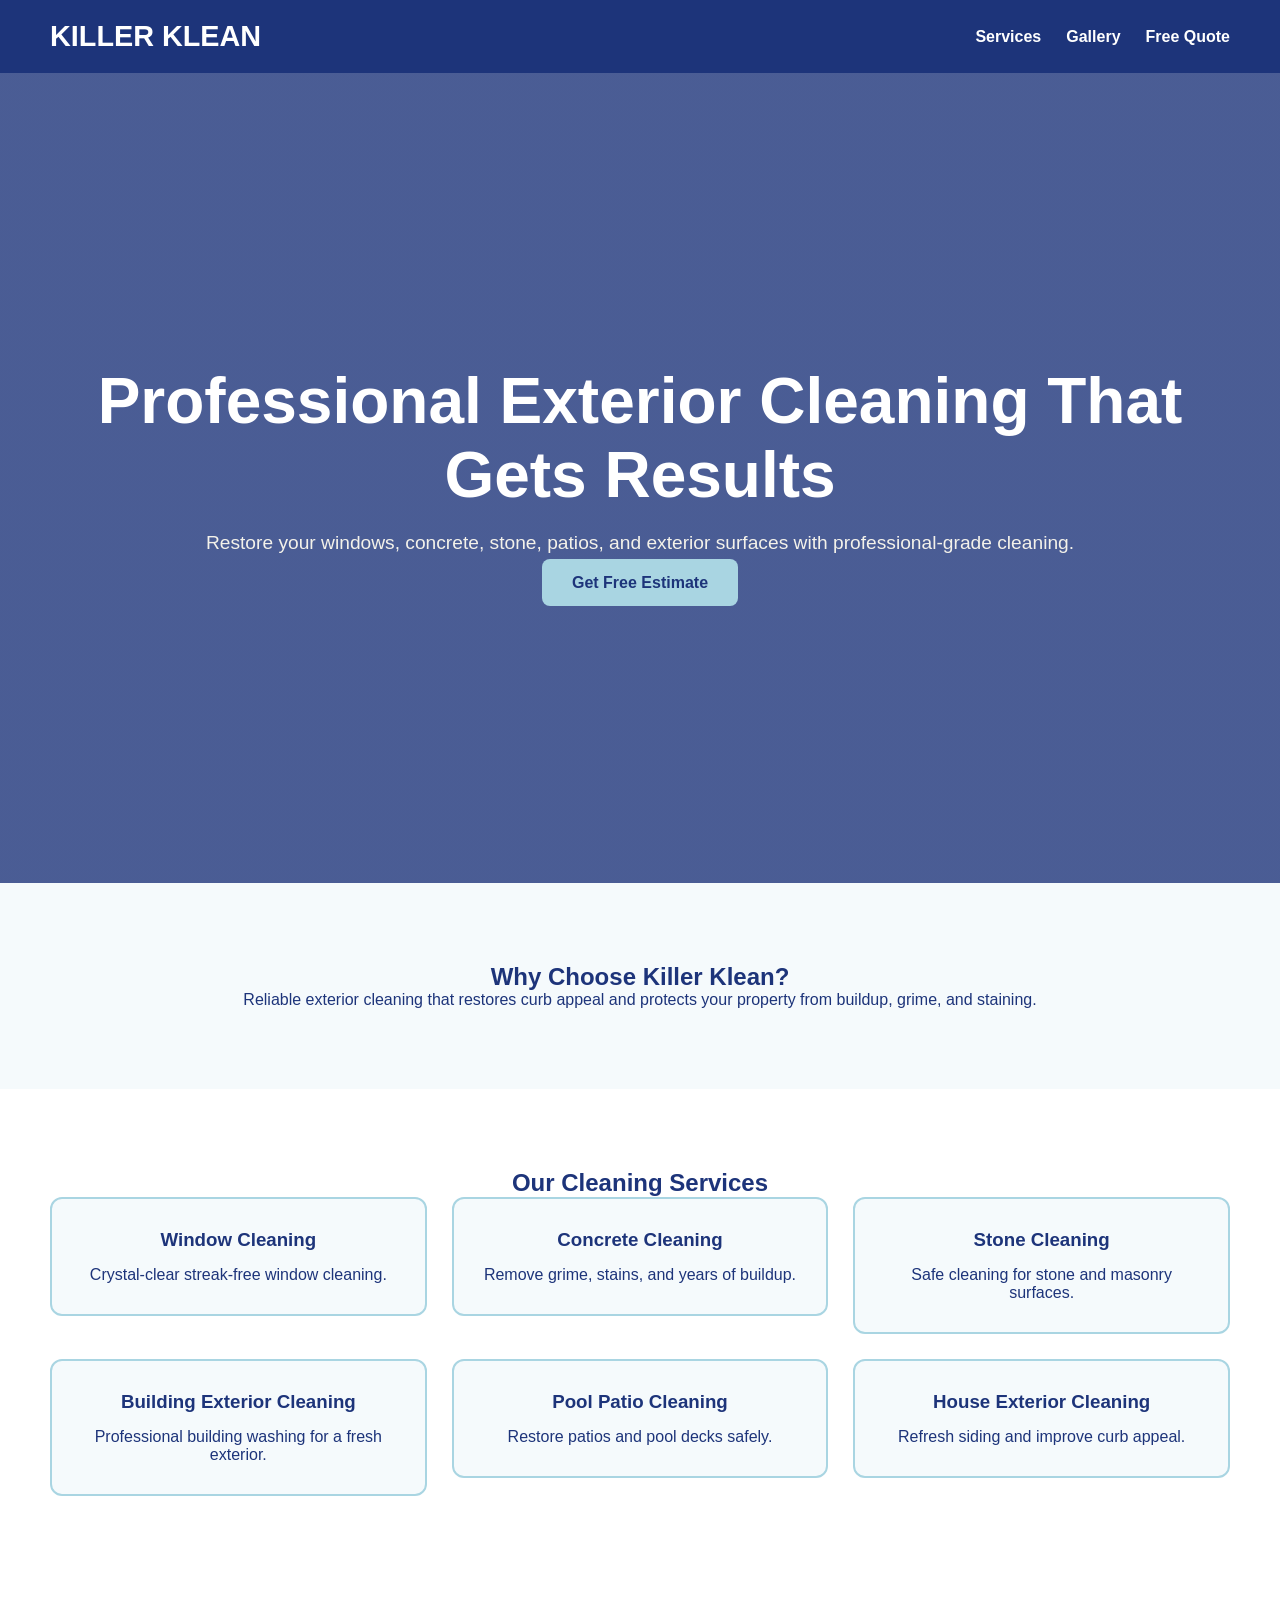
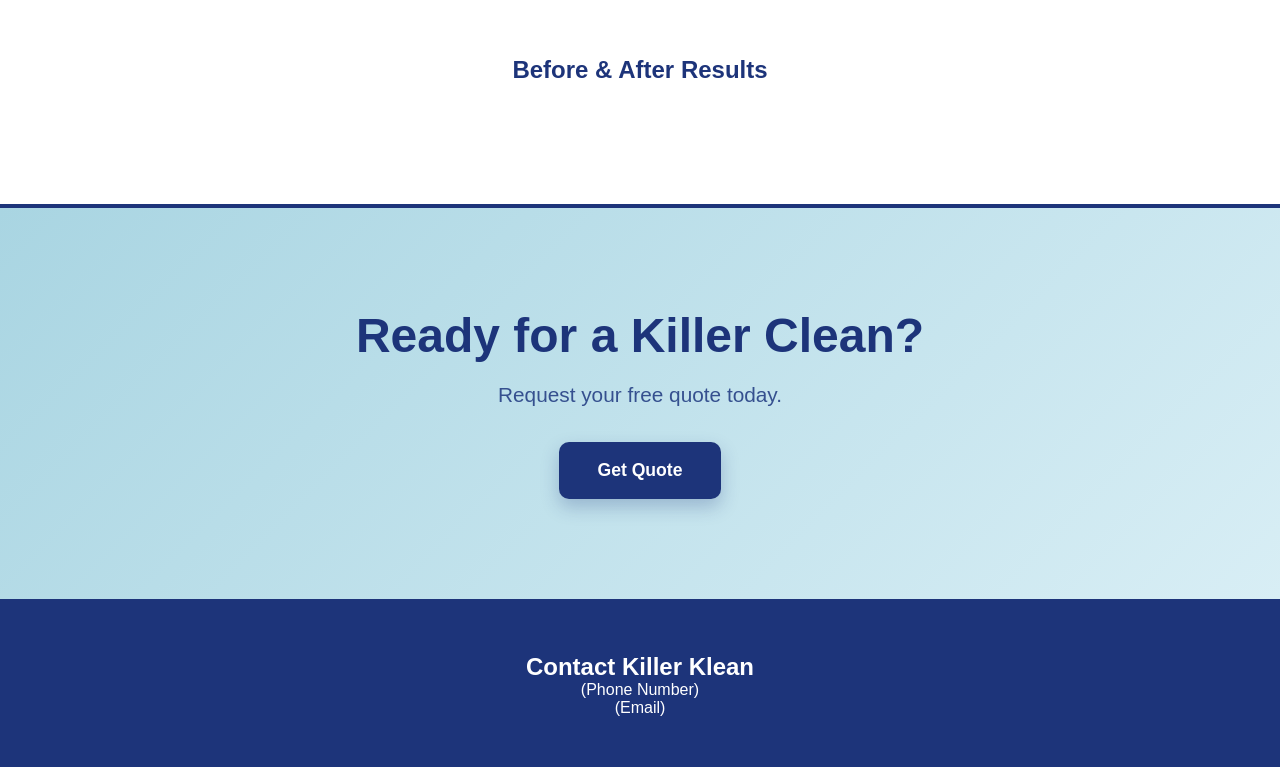
==== index.html @ 15ab1b54 "rename html" ====
<!DOCTYPE html>
<html lang="en">
<head>
    <meta charset="UTF-8">
    <meta name="viewport" content="width=device-width, initial-scale=1.0">
    <title>Killer Klean Exterior Cleaning</title>
    <link rel="stylesheet" href="style.css">
</head>

<body>

<header>
    <nav class="navbar">
        <div class="logo">KILLER KLEAN</div>
        <ul class="nav-links">
            <li><a href="#services">Services</a></li>
            <li><a href="#gallery">Gallery</a></li>
            <li><a href="quote.html">Free Quote</a></li>
        </ul>
    </nav>
</header>

<section class="hero">
    <div class="hero-overlay">
        <h1>Professional Exterior Cleaning That Gets Results</h1>
        <p>
            Restore your windows, concrete, stone, patios, and exterior
            surfaces with professional-grade cleaning.
        </p>
        <a href="quote.html" class="btn">Get Free Estimate</a>
    </div>
</section>

<section class="about">
    <h2>Why Choose Killer Klean?</h2>
    <p>
        Reliable exterior cleaning that restores curb appeal and protects
        your property from buildup, grime, and staining.
    </p>
</section>

<section id="services" class="services">
    <h2>Our Cleaning Services</h2>

    <div class="service-grid">

        <a href="quote.html" class="service-link">
            <div class="card">
                <h3>Window Cleaning</h3>
                <p>Crystal-clear streak-free window cleaning.</p>
            </div>
        </a>

        <a href="quote.html" class="service-link">
            <div class="card">
                <h3>Concrete Cleaning</h3>
                <p>Remove grime, stains, and years of buildup.</p>
            </div>
        </a>

        <a href="quote.html" class="service-link">
            <div class="card">
                <h3>Stone Cleaning</h3>
                <p>Safe cleaning for stone and masonry surfaces.</p>
            </div>
        </a>

        <a href="quote.html" class="service-link">
            <div class="card">
                <h3>Building Exterior Cleaning</h3>
                <p>Professional building washing for a fresh exterior.</p>
            </div>
        </a>

        <a href="quote.html" class="service-link">
            <div class="card">
                <h3>Pool Patio Cleaning</h3>
                <p>Restore patios and pool decks safely.</p>
            </div>
        </a>

        <a href="quote.html" class="service-link">
            <div class="card">
                <h3>House Exterior Cleaning</h3>
                <p>Refresh siding and improve curb appeal.</p>
            </div>
        </a>

    </div>
</section>

<section id="gallery" class="gallery">
    <h2>Before & After Results</h2>

    <div class="gallery-grid">
        <img src="images/concrete-before-after.jpg" alt="">
        <img src="images/stone-before-after.jpg" alt="">
        <img src="images/extra-before-after.jpg" alt="">
        <img src="images/window-before-1.jpg" alt="">
        <img src="images/window-after-1.jpg" alt="">
        <img src="images/window-before-2.jpg" alt="">
        <img src="images/window-after-2.jpg" alt="">
    </div>
</section>

<section class="cta">
    <h2>Ready for a Killer Clean?</h2>
    <p>Request your free quote today.</p>
    <a href="quote.html" class="btn">Get Quote</a>
</section>

<footer>
    <h2>Contact Killer Klean</h2>
    <p>(Phone Number)</p>
    <p>(Email)</p>
</footer>
<script src="script.js"></script>
</body>
</html>
---- style.css ----
* {
    margin: 0;
    padding: 0;
    box-sizing: border-box;
}

body {
    font-family: Arial, sans-serif;
    color: #1D347A;
    background: white;
}

/* NAVBAR */
.navbar {
    display: flex;
    justify-content: space-between;
    align-items: center;
    background: #1D347A;
    padding: 20px 50px;

}

.logo {
    color: white;
    font-size: 1.8rem;
    font-weight: bold;
}

.nav-links {
    list-style: none;
    display: flex;
    gap: 25px;
}

.nav-links a {
    color: white;
    text-decoration: none;
    font-weight: bold;
}

/* HERO */
.hero {
    height: 90vh;
    background: linear-gradient(rgba(29,52,122,0.8), rgba(29,52,122,0.8)),
    url('images/hero.jpg') center/cover;
    display: flex;
    justify-content: center;
    align-items: center;
    text-align: center;
}

.hero-overlay h1 {
    color: white;
    font-size: 4rem;
}

.hero-overlay p {
    color: #F4F2EA;
    margin: 20px 0;
    font-size: 1.2rem;
}

/* BUTTON */
.btn {
    background: #A9D5E2;
    color: #1D347A;
    padding: 15px 30px;
    text-decoration: none;
    border-radius: 8px;
    font-weight: bold;
    border: none;
    cursor: pointer;
}

/* SECTIONS */
section {
    padding: 80px 50px;
    text-align: center;
}

.about {
    background: #F5FAFC;
}

/* SERVICES */
.service-grid {
    display: grid;
    grid-template-columns: repeat(auto-fit, minmax(280px, 1fr));
    gap: 25px;
}

.service-link {
    text-decoration: none;
    color: inherit;
}

.card {
    background: #F5FAFC;
    border: 2px solid #A9D5E2;
    border-radius: 12px;
    padding: 30px;
    transition: 0.3s;
}

.card:hover {
    transform: translateY(-8px);
}

.card h3 {
    margin-bottom: 15px;
}

/* GALLERY */
.gallery-grid {
    display: grid;
    grid-template-columns: repeat(auto-fit, minmax(300px, 1fr));
    gap: 20px;
}

.gallery-grid img {
    width: 100%;
    border-radius: 12px;
}

.cta {
    background: linear-gradient(135deg, #A9D5E2, #d8eef5);
    padding: 100px 40px;
    text-align: center;
    border-top: 4px solid #1D347A;
    border-bottom: 4px solid #1D347A;
}

.cta h2 {
    font-size: 3rem;
    margin-bottom: 20px;
    color: #1D347A;
}

.cta p {
    font-size: 1.3rem;
    margin-bottom: 35px;
    color: #35508f;
}

.cta .btn {
    display: inline-block;
    background: #1D347A;
    color: white;
    padding: 18px 38px;
    font-size: 1.1rem;
    border-radius: 10px;
    transition: 0.3s ease;
    box-shadow: 0 8px 18px rgba(29,52,122,0.25);
}

.cta .btn:hover {
    transform: translateY(-4px);
    background: #27449b;
}

/* QUOTE PAGE */
.quote-page {
    background: #F5FAFC;
    min-height: 100vh;
}

.quote-container {
    max-width: 700px;
    margin: auto;
    background: white;
    padding: 50px;
    border-radius: 16px;
}

.quote-form {
    display: flex;
    flex-direction: column;
    gap: 20px;
}

.quote-form input,
.quote-form textarea {
    padding: 14px;
    border: 2px solid #A9D5E2;
    border-radius: 8px;
}

.checkbox-group {
    display: grid;
    grid-template-columns: 1fr 1fr;
    gap: 10px;
}

/* FOOTER */
footer {
    background: #1D347A;
    color: white;
    padding: 50px;
    text-align: center;
}

/* NAVBAR SCROLL EFFECT */
.navbar {
    position: sticky;
    top: 0;
    z-index: 1000;
    transition: 0.3s;
}

.navbar.scrolled {
    background: rgba(29, 52, 122, 0.95);
    box-shadow: 0 4px 15px rgba(0,0,0,0.15);
}

/* FADE IN */
.hidden {
    opacity: 0;
    transform: translateY(40px);
    transition: all 0.8s ease;
}

.show {
    opacity: 1;
    transform: translateY(0);
}
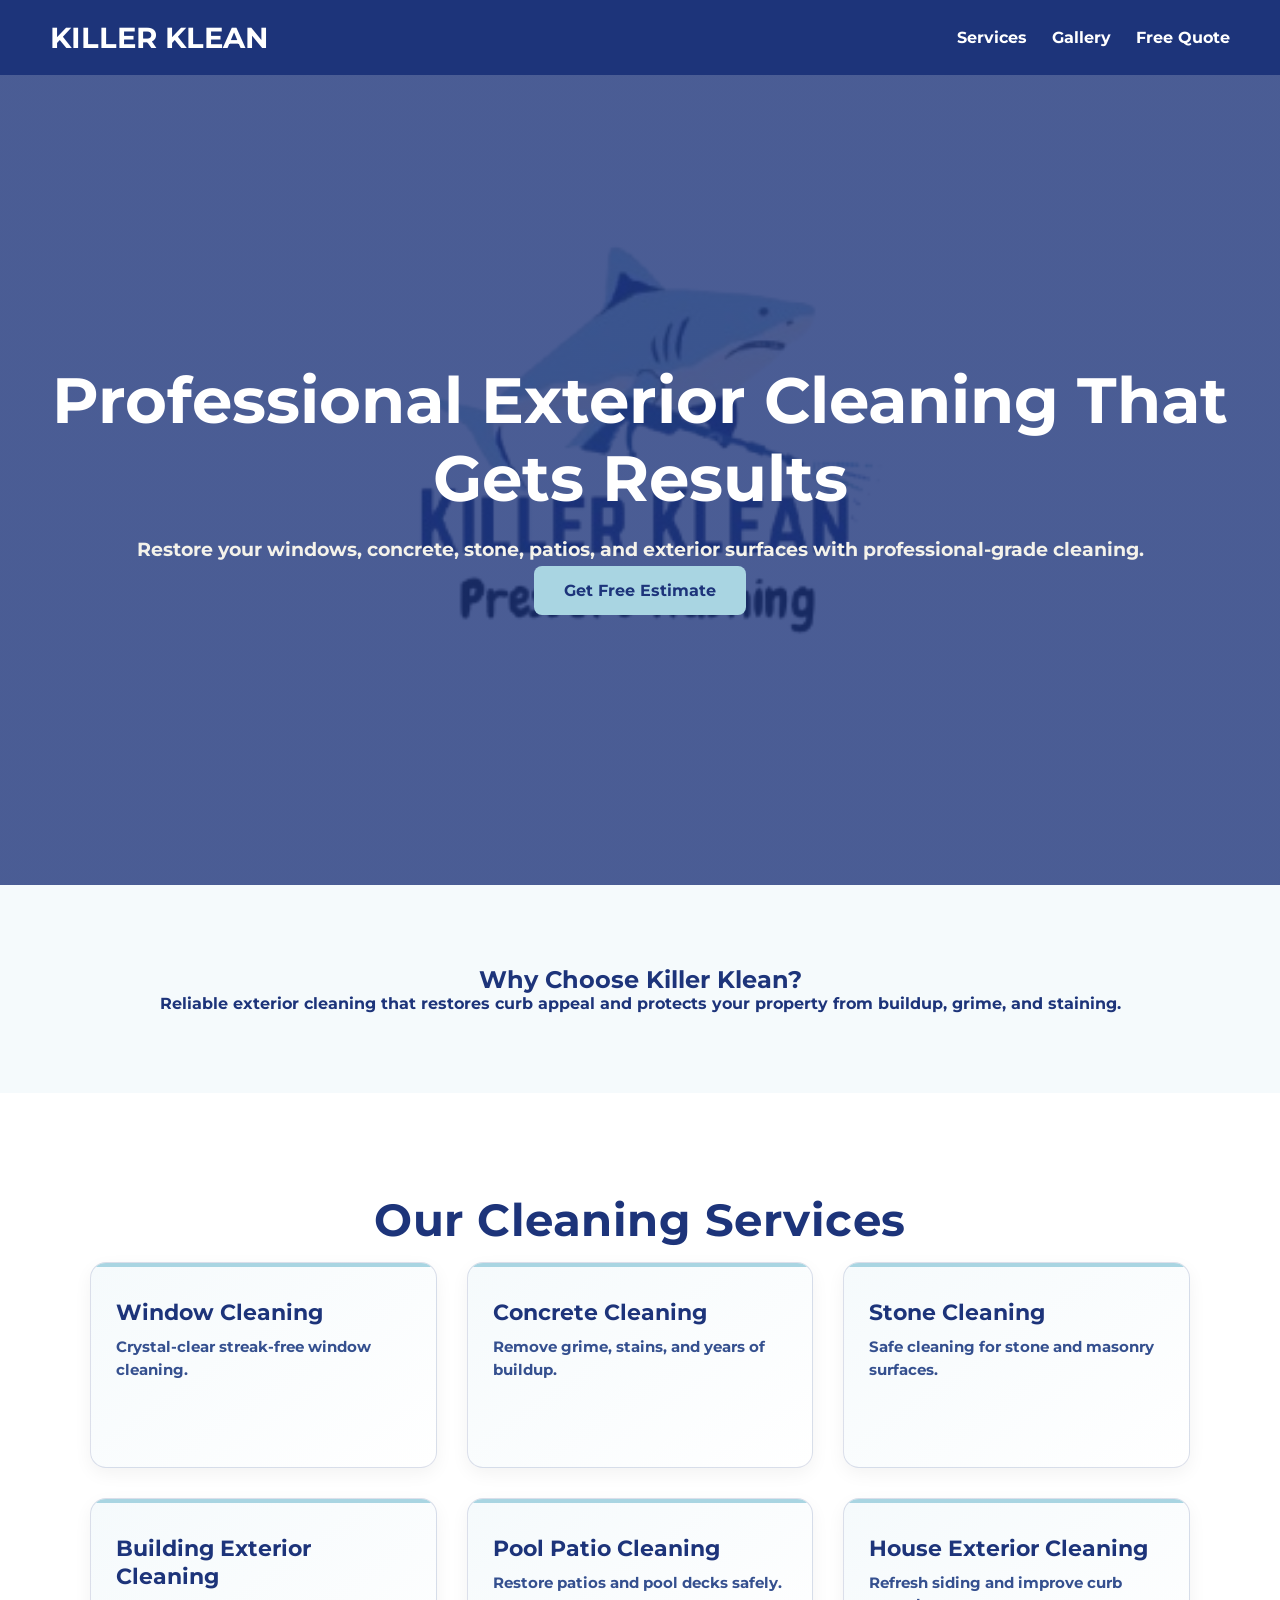
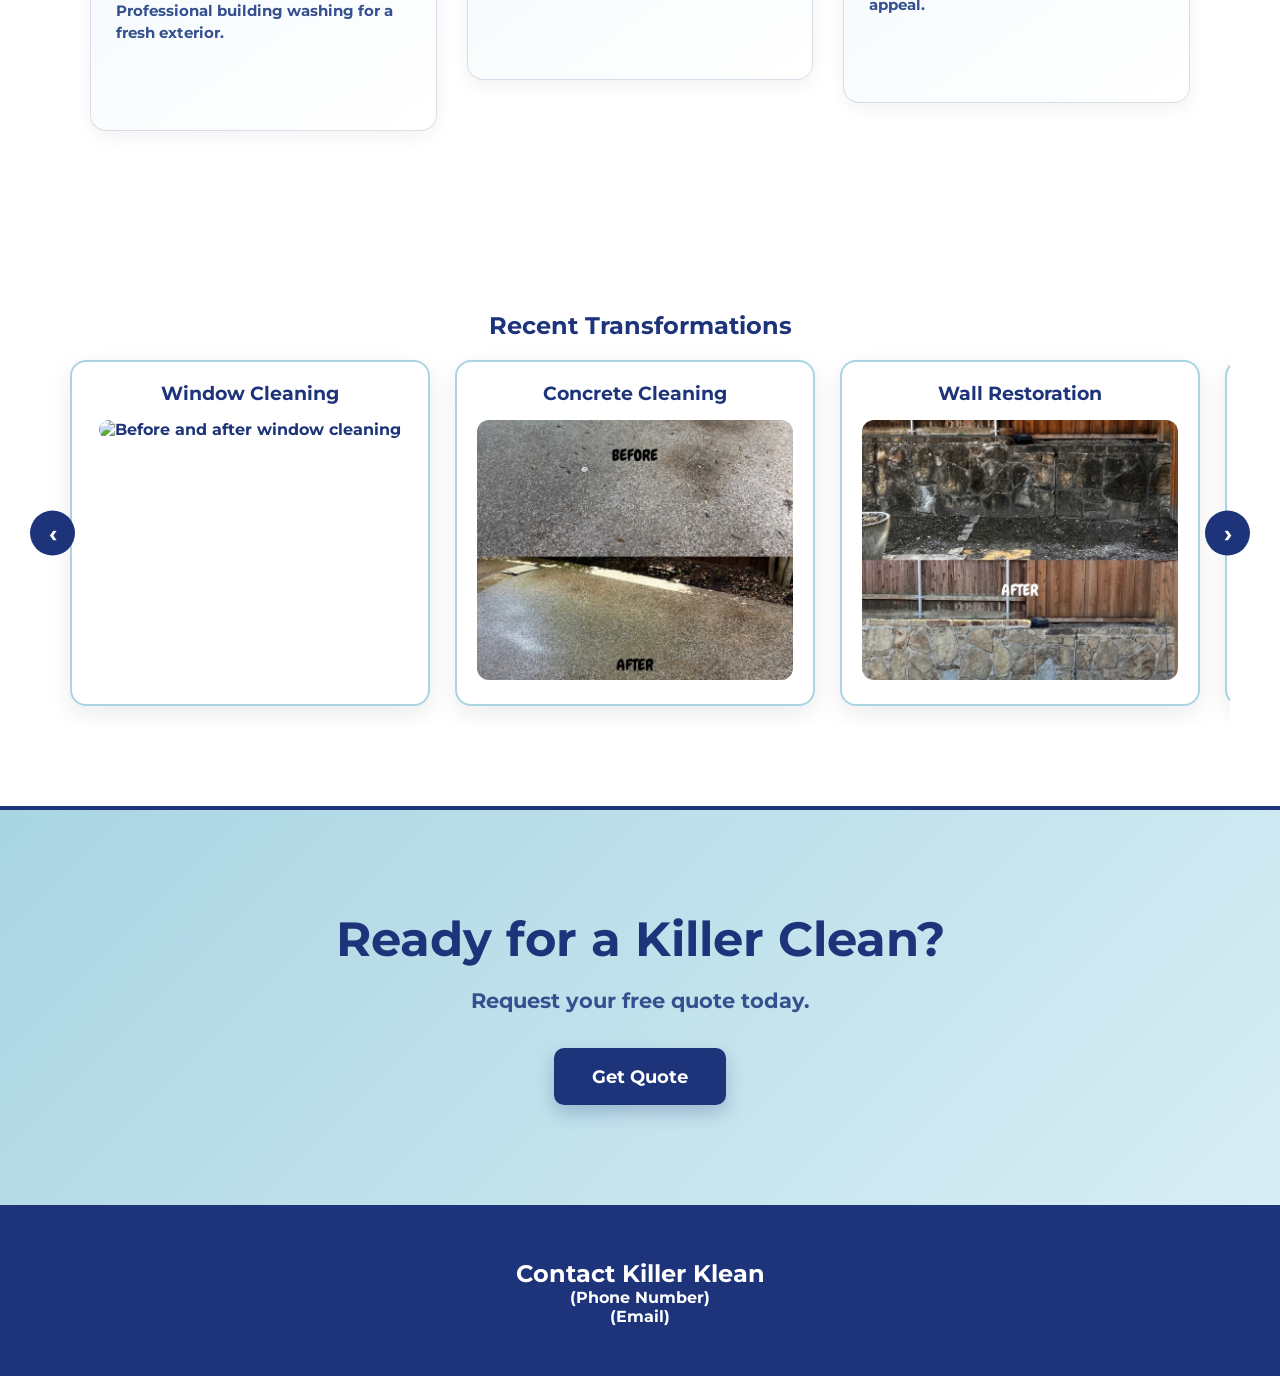
==== commit ad6d9f9a: "Finished" ====
--- a/index.html
+++ b/index.html
@@ -4,6 +4,9 @@
     <meta charset="UTF-8">
     <meta name="viewport" content="width=device-width, initial-scale=1.0">
     <title>Killer Klean Exterior Cleaning</title>
+    <link rel="preconnect" href="https://fonts.googleapis.com">
+    <link rel="preconnect" href="https://fonts.gstatic.com" crossorigin>
+    <link href="https://fonts.googleapis.com/css2?family=Montserrat:ital,wght@0,100..900;1,100..900&display=swap" rel="stylesheet">
     <link rel="stylesheet" href="style.css">
 </head>
 
@@ -89,17 +92,49 @@
     </div>
 </section>
 
-<section id="gallery" class="gallery">
-    <h2>Before & After Results</h2>
+<section id="gallery" class="results">
+    <h2>Recent Transformations</h2>
 
-    <div class="gallery-grid">
-        <img src="images/concrete-before-after.jpg" alt="">
-        <img src="images/stone-before-after.jpg" alt="">
-        <img src="images/extra-before-after.jpg" alt="">
-        <img src="images/window-before-1.jpg" alt="">
-        <img src="images/window-after-1.jpg" alt="">
-        <img src="images/window-before-2.jpg" alt="">
-        <img src="images/window-after-2.jpg" alt="">
+    <div class="carousel-wrapper">
+
+        <button class="carousel-btn left" onclick="scrollCarousel(-1)">‹</button>
+
+        <div class="carousel" id="carousel">
+
+            <!-- FULL BEFORE/AFTER IN ONE IMAGE -->
+            <div class="slide">
+                <h3>Window Cleaning</h3>
+                <img src="images/before-full-window.png" alt="Before and after window cleaning">
+            </div>
+
+            <div class="slide">
+                <h3>Concrete Cleaning</h3>
+                <img src="images/concreat.png" alt="Before and after concrete cleaning">
+            </div>
+
+            <div class="slide">
+                <h3>Wall Restoration</h3>
+                <img src="images/wall-b-a.png" alt="Before and after wall cleaning">
+            </div>
+
+            <div class="slide">
+                <h3>Window Exterior</h3>
+                <img src="images/windowBA.png" alt="Before and after window cleaning">
+            </div>
+
+            <!-- SPLIT PANEL (single job, two halves) -->
+            <div class="slide">
+                <h3>Detail Window Cleaning</h3>
+                <div class="dual">
+                    <img src="images/singleA.png" alt="Window panel A">
+                    <img src="images/singleB.png" alt="Window panel B">
+                </div>
+            </div>
+
+        </div>
+
+        <button class="carousel-btn right" onclick="scrollCarousel(1)">›</button>
+
     </div>
 </section>
 
@@ -116,4 +151,4 @@
 </footer>
 <script src="script.js"></script>
 </body>
-</html>+</html>
--- a/style.css
+++ b/style.css
@@ -2,6 +2,11 @@
     margin: 0;
     padding: 0;
     box-sizing: border-box;
+    font-family: "Montserrat", sans-serif;
+    font-optical-sizing: auto;
+    font-weight: 700;
+    font-style: normal;
+        
 }
 
 body {
@@ -42,7 +47,7 @@
 .hero {
     height: 90vh;
     background: linear-gradient(rgba(29,52,122,0.8), rgba(29,52,122,0.8)),
-    url('images/hero.jpg') center/cover;
+    url('images/logo-image.png') center/cover;
     display: flex;
     justify-content: center;
     align-items: center;
@@ -80,34 +85,86 @@
 
 .about {
     background: #F5FAFC;
-}
-
-/* SERVICES */
+    size: 30px;
+}
+
+/* SERVICES SECTION WRAPPER */
+.services {
+    background: #ffffff;
+    padding: 100px 50px;
+}
+
+.services h2 {
+    font-size: 2.8rem;
+    margin-bottom: 15px;
+    color: #1D347A;
+    letter-spacing: 0.5px;
+}
+
+.services p {
+    max-width: 650px;
+    margin: 0 auto 50px auto;
+    color: #35508f;
+    font-size: 1.1rem;
+}
+
+/* GRID */
 .service-grid {
     display: grid;
-    grid-template-columns: repeat(auto-fit, minmax(280px, 1fr));
-    gap: 25px;
-}
-
+    grid-template-columns: repeat(auto-fit, minmax(260px, 1fr));
+    gap: 30px;
+    max-width: 1100px;
+    margin: 0 auto;
+}
+
+/* LINK WRAPPER */
 .service-link {
     text-decoration: none;
-    color: inherit;
-}
-
+}
+
+/* CARD */
 .card {
-    background: #F5FAFC;
-    border: 2px solid #A9D5E2;
-    border-radius: 12px;
-    padding: 30px;
-    transition: 0.3s;
-}
-
+    background: linear-gradient(145deg, #F5FAFC, #ffffff);
+    border: 1px solid rgba(29, 52, 122, 0.15);
+    border-radius: 16px;
+    padding: 35px 25px;
+    text-align: left;
+    transition: all 0.25s ease;
+    box-shadow: 0 6px 18px rgba(0,0,0,0.05);
+    position: relative;
+    overflow: hidden;
+}
+
+/* subtle top accent bar */
+.card::before {
+    content: "";
+    position: absolute;
+    top: 0;
+    left: 0;
+    width: 100%;
+    height: 4px;
+    background: #A9D5E2;
+}
+
+/* TITLE */
+.card h3 {
+    font-size: 1.4rem;
+    margin-bottom: 10px;
+    color: #1D347A;
+}
+
+/* TEXT */
+.card p {
+    font-size: 0.95rem;
+    color: #35508f;
+    line-height: 1.5;
+}
+
+/* HOVER EFFECT */
 .card:hover {
-    transform: translateY(-8px);
-}
-
-.card h3 {
-    margin-bottom: 15px;
+    transform: translateY(-10px) scale(1.02);
+    box-shadow: 0 12px 30px rgba(29, 52, 122, 0.15);
+    border-color: rgba(29, 52, 122, 0.3);
 }
 
 /* GALLERY */
@@ -121,6 +178,88 @@
     width: 100%;
     border-radius: 12px;
 }
+.dual {
+    display: grid;
+    grid-template-columns: 1fr 1fr;
+    gap: 10px;
+}
+
+.dual img {
+    width: 100%;
+    height: 220px;
+    object-fit: cover;
+    border-radius: 10px;
+}
+.carousel-wrapper {
+    position: relative;
+    max-width: 1200px;
+    margin: auto;
+}
+
+.carousel {
+    display: flex;
+    overflow-x: auto;
+    gap: 25px;
+    scroll-snap-type: x mandatory;
+    scroll-behavior: smooth;
+    padding: 20px;
+}
+
+.slide {
+    min-width: 360px;
+    background: white;
+    border-radius: 16px;
+    padding: 20px;
+    scroll-snap-align: center;
+    box-shadow: 0 8px 24px rgba(0,0,0,0.08);
+    border: 2px solid #A9D5E2;
+}
+
+.slide h3 {
+    margin-bottom: 15px;
+    color: #1D347A;
+}
+
+/* FULL IMAGE */
+.slide img {
+    width: 100%;
+    border-radius: 12px;
+    object-fit: cover;
+    height: 260px;
+}
+
+/* SIDE BY SIDE */
+.dual {
+    display: grid;
+    grid-template-columns: 1fr 1fr;
+    gap: 10px;
+}
+
+.dual img {
+    width: 100%;
+    height: 220px;
+    object-fit: cover;
+    border-radius: 10px;
+}
+
+/* ARROWS */
+.carousel-btn {
+    position: absolute;
+    top: 50%;
+    transform: translateY(-50%);
+    background: #1D347A;
+    color: white;
+    border: none;
+    width: 45px;
+    height: 45px;
+    border-radius: 50%;
+    font-size: 24px;
+    cursor: pointer;
+    z-index: 10;
+}
+
+.carousel-btn.left { left: -20px; }
+.carousel-btn.right { right: -20px; }
 
 .cta {
     background: linear-gradient(135deg, #A9D5E2, #d8eef5);
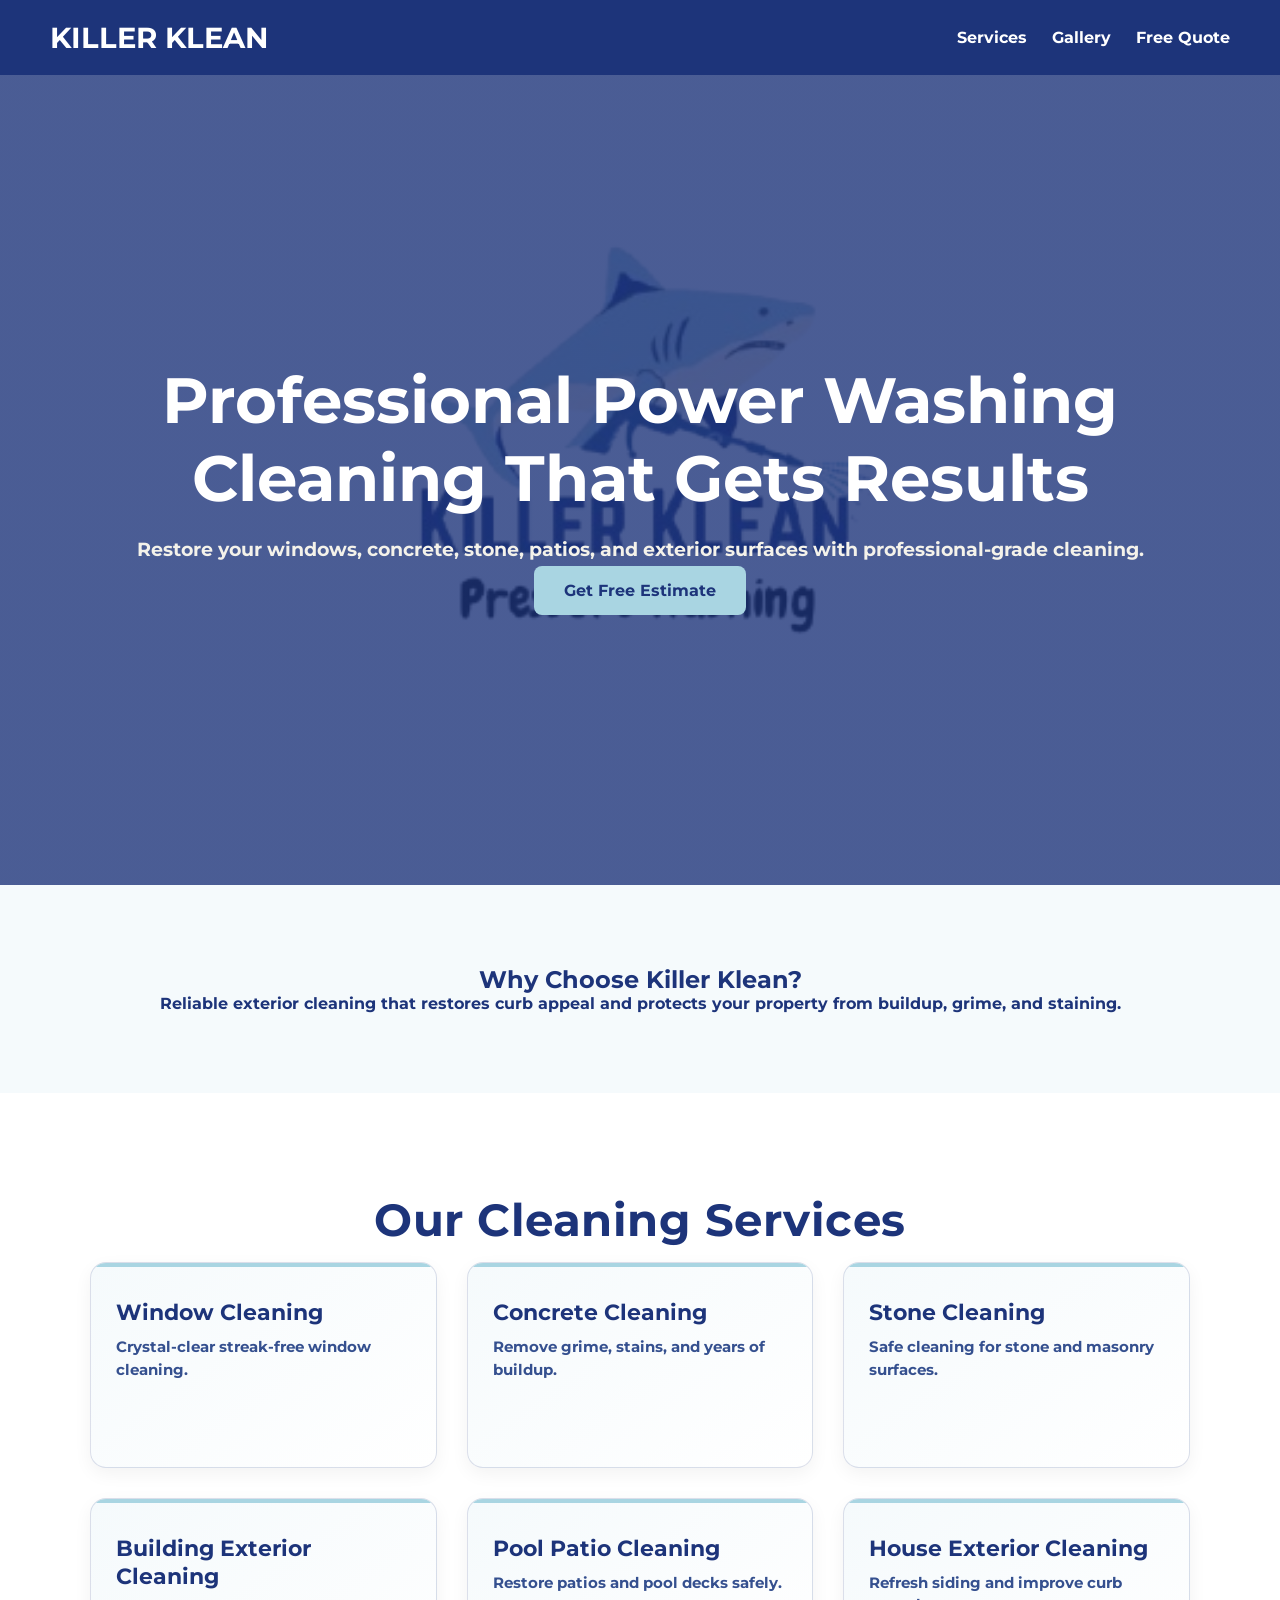
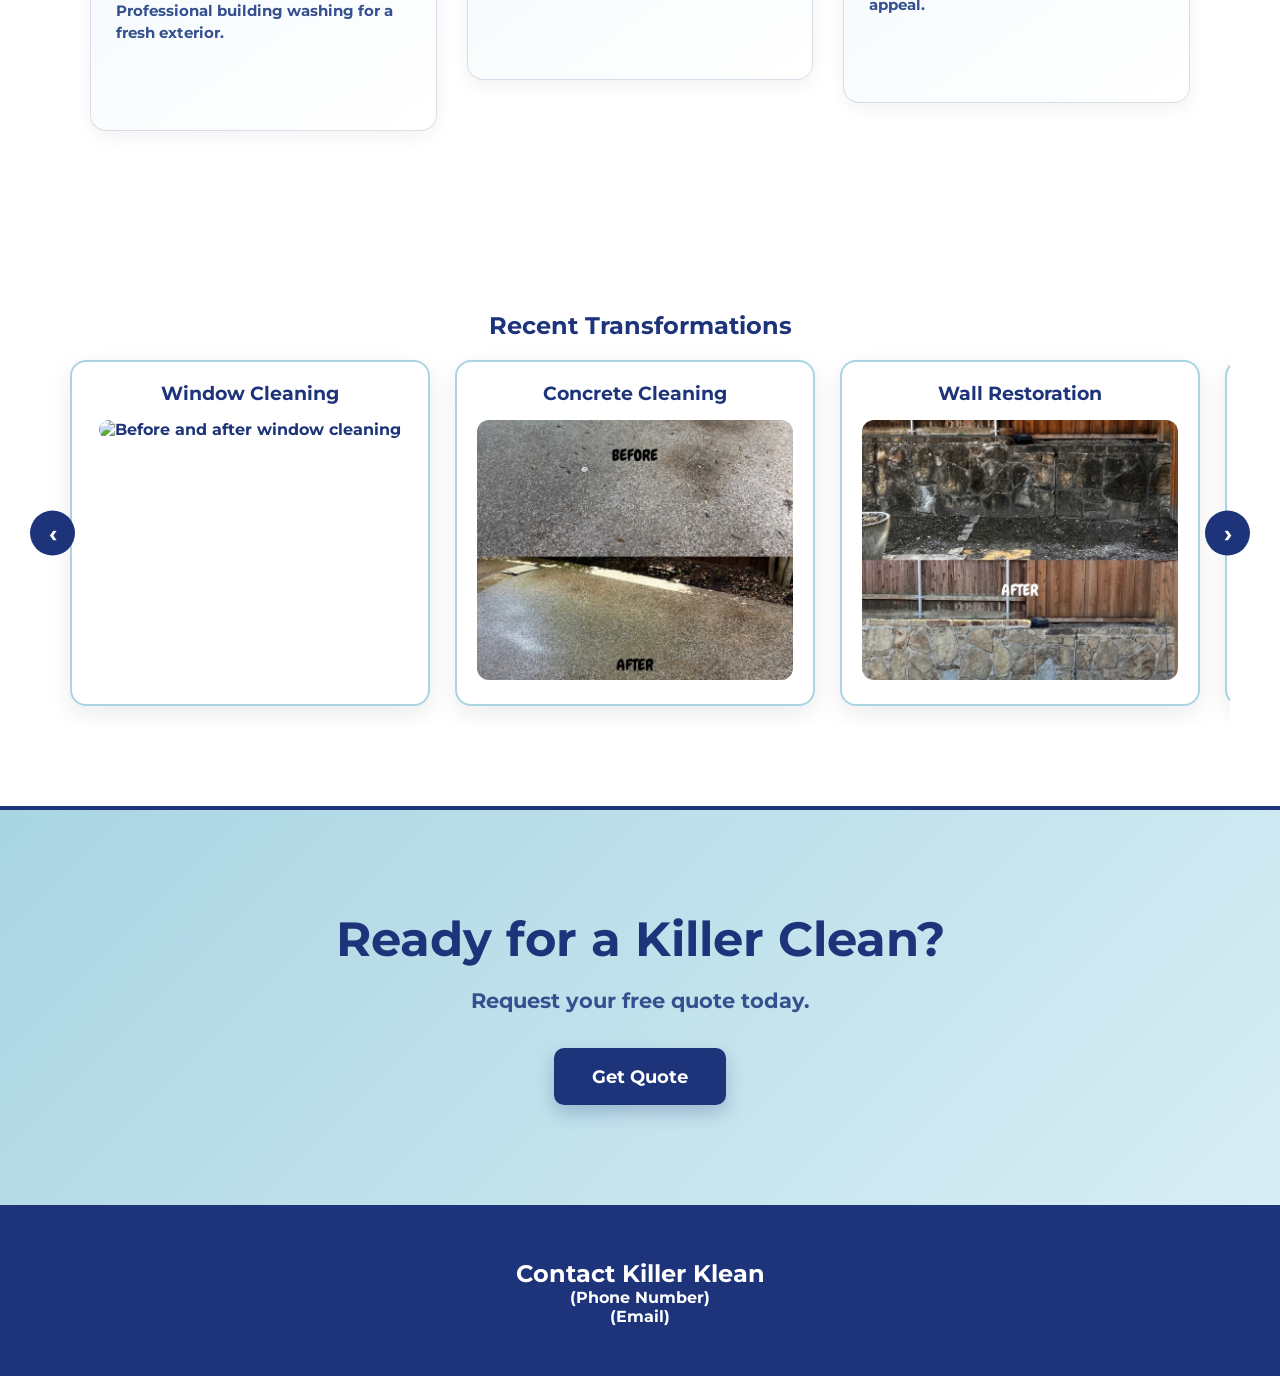
==== commit 8b7b1dde: "Update index.html" ====
--- a/index.html
+++ b/index.html
@@ -25,7 +25,7 @@
 
 <section class="hero">
     <div class="hero-overlay">
-        <h1>Professional Exterior Cleaning That Gets Results</h1>
+        <h1>Professional Power Washing Cleaning That Gets Results</h1>
         <p>
             Restore your windows, concrete, stone, patios, and exterior
             surfaces with professional-grade cleaning.
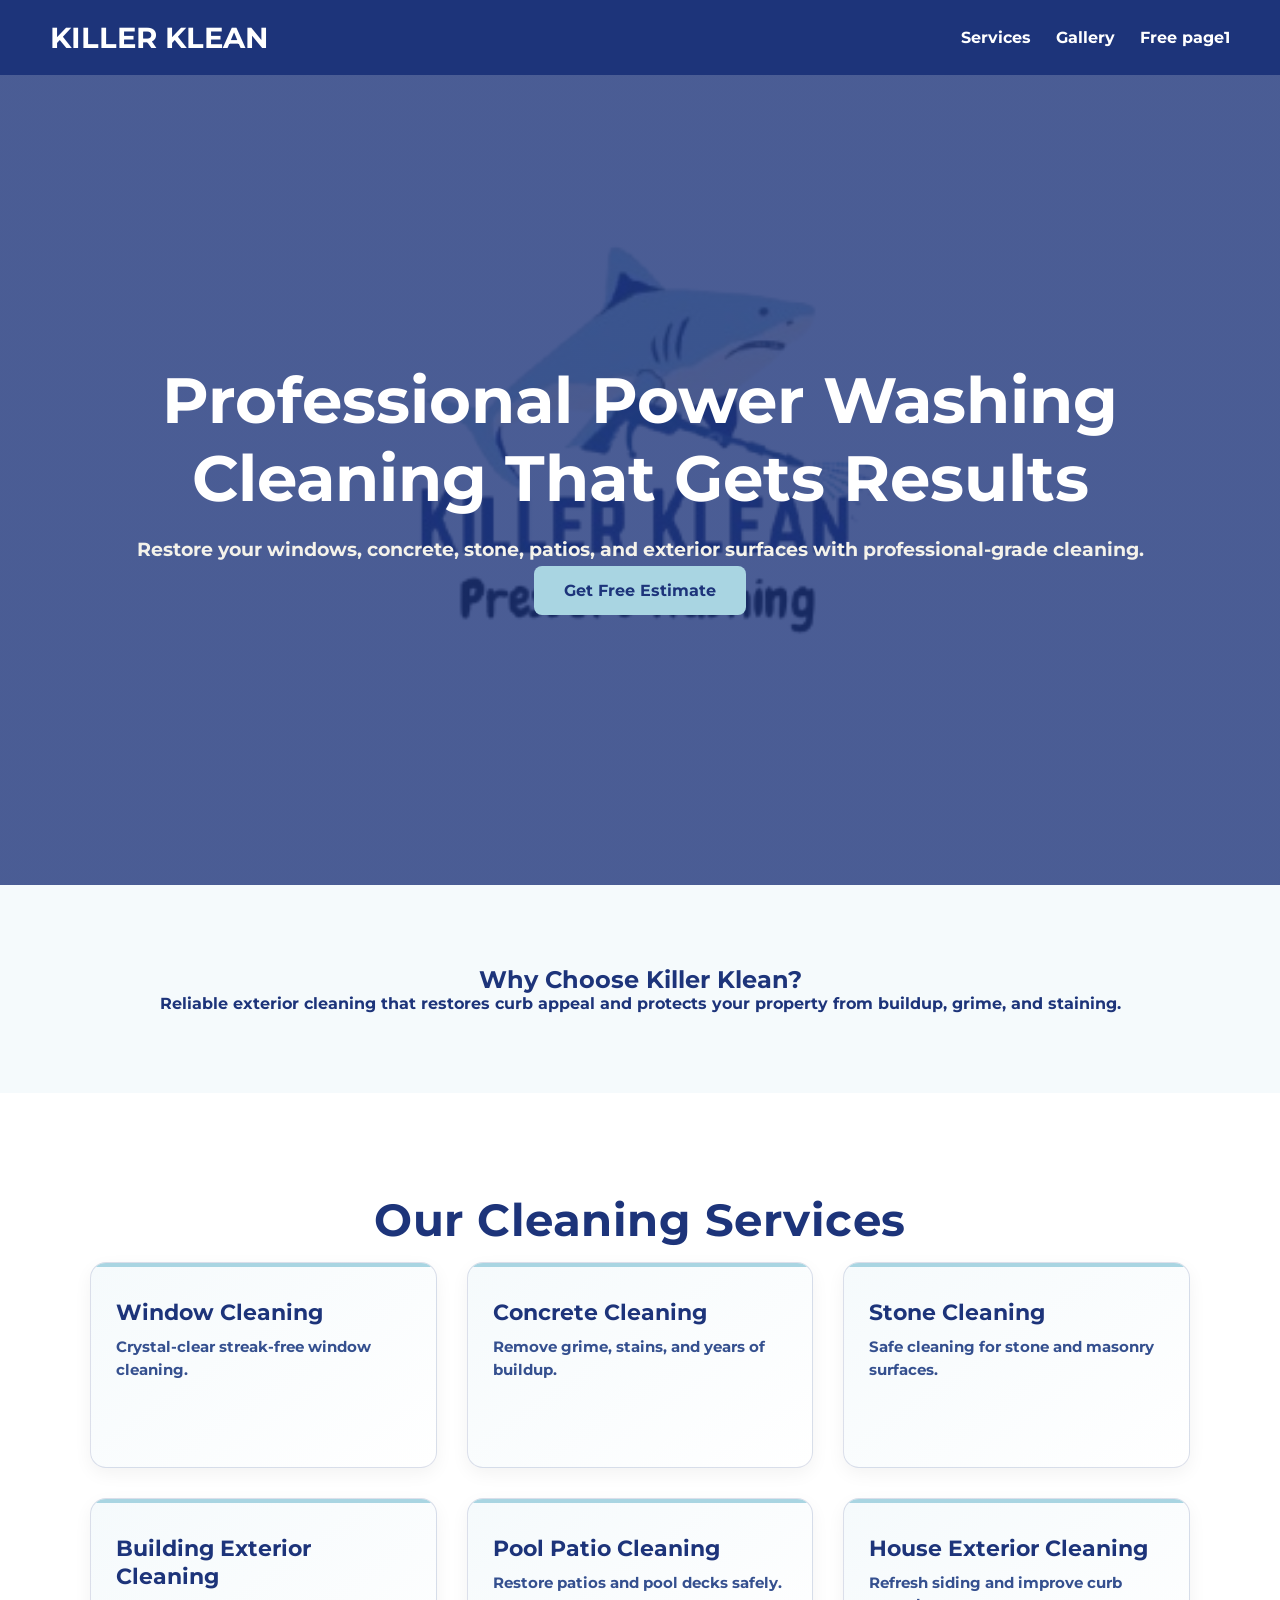
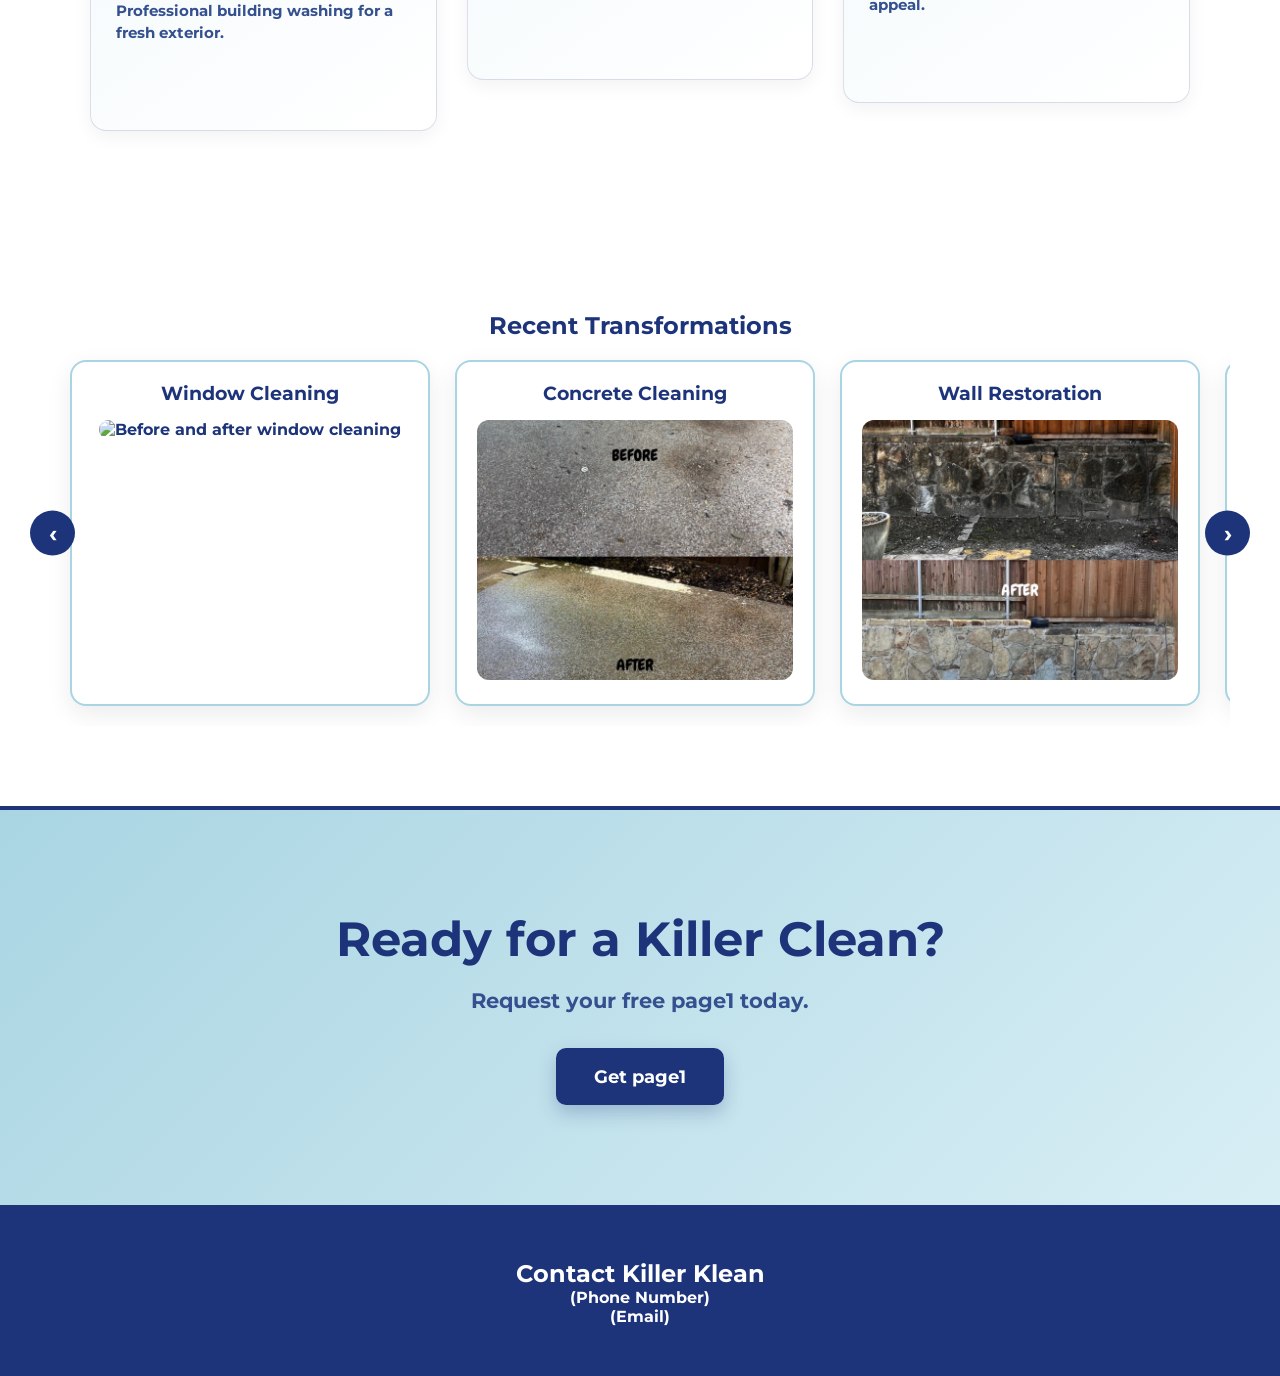
==== commit c454cb30: "Replace 'Free Quote' links with 'Free page1'" ====
--- a/index.html
+++ b/index.html
@@ -8,6 +8,7 @@
     <link rel="preconnect" href="https://fonts.gstatic.com" crossorigin>
     <link href="https://fonts.googleapis.com/css2?family=Montserrat:ital,wght@0,100..900;1,100..900&display=swap" rel="stylesheet">
     <link rel="stylesheet" href="style.css">
+    <link rel="icon" type="image/x-icon" href="/images/logo-image.png">
 </head>
 
 <body>
@@ -18,7 +19,7 @@
         <ul class="nav-links">
             <li><a href="#services">Services</a></li>
             <li><a href="#gallery">Gallery</a></li>
-            <li><a href="quote.html">Free Quote</a></li>
+            <li><a href="page1.html">Free page1</a></li>
         </ul>
     </nav>
 </header>
@@ -30,7 +31,7 @@
             Restore your windows, concrete, stone, patios, and exterior
             surfaces with professional-grade cleaning.
         </p>
-        <a href="quote.html" class="btn">Get Free Estimate</a>
+        <a href="page1.html" class="btn">Get Free Estimate</a>
     </div>
 </section>
 
@@ -47,42 +48,42 @@
 
     <div class="service-grid">
 
-        <a href="quote.html" class="service-link">
+        <a href="page1.html" class="service-link">
             <div class="card">
                 <h3>Window Cleaning</h3>
                 <p>Crystal-clear streak-free window cleaning.</p>
             </div>
         </a>
 
-        <a href="quote.html" class="service-link">
+        <a href="page1.html" class="service-link">
             <div class="card">
                 <h3>Concrete Cleaning</h3>
                 <p>Remove grime, stains, and years of buildup.</p>
             </div>
         </a>
 
-        <a href="quote.html" class="service-link">
+        <a href="page1.html" class="service-link">
             <div class="card">
                 <h3>Stone Cleaning</h3>
                 <p>Safe cleaning for stone and masonry surfaces.</p>
             </div>
         </a>
 
-        <a href="quote.html" class="service-link">
+        <a href="page1.html" class="service-link">
             <div class="card">
                 <h3>Building Exterior Cleaning</h3>
                 <p>Professional building washing for a fresh exterior.</p>
             </div>
         </a>
 
-        <a href="quote.html" class="service-link">
+        <a href="page1.html" class="service-link">
             <div class="card">
                 <h3>Pool Patio Cleaning</h3>
                 <p>Restore patios and pool decks safely.</p>
             </div>
         </a>
 
-        <a href="quote.html" class="service-link">
+        <a href="page1.html" class="service-link">
             <div class="card">
                 <h3>House Exterior Cleaning</h3>
                 <p>Refresh siding and improve curb appeal.</p>
@@ -140,8 +141,8 @@
 
 <section class="cta">
     <h2>Ready for a Killer Clean?</h2>
-    <p>Request your free quote today.</p>
-    <a href="quote.html" class="btn">Get Quote</a>
+    <p>Request your free page1 today.</p>
+    <a href="page1.html" class="btn">Get page1</a>
 </section>
 
 <footer>
--- a/style.css
+++ b/style.css
@@ -361,4 +361,67 @@
 .show {
     opacity: 1;
     transform: translateY(0);
+}
+
+@media (max-width: 768px) {
+
+    /* GENERAL SPACING */
+    section {
+        padding: 60px 20px;
+    }
+
+    /* NAVBAR */
+    .navbar {
+        padding: 15px 20px;
+    }
+
+    .nav-links {
+        gap: 12px;
+        font-size: 0.9rem;
+    }
+
+    /* HERO */
+    .hero-overlay h1 {
+        font-size: 2.2rem;
+        line-height: 1.2;
+    }
+
+    .hero-overlay p {
+        font-size: 1rem;
+    }
+
+    /* SERVICES GRID */
+    .service-grid {
+        grid-template-columns: 1fr;
+        gap: 20px;
+    }
+
+    .card {
+        padding: 25px 20px;
+    }
+
+    /* CAROUSEL */
+    .slide {
+        min-width: 85%;
+    }
+
+    .carousel {
+        padding: 10px;
+        gap: 15px;
+    }
+
+    /* CTA */
+    .cta h2 {
+        font-size: 2rem;
+    }
+
+    .cta p {
+        font-size: 1rem;
+    }
+
+    /* BUTTONS */
+    .btn {
+        width: 100%;
+        text-align: center;
+    }
 }
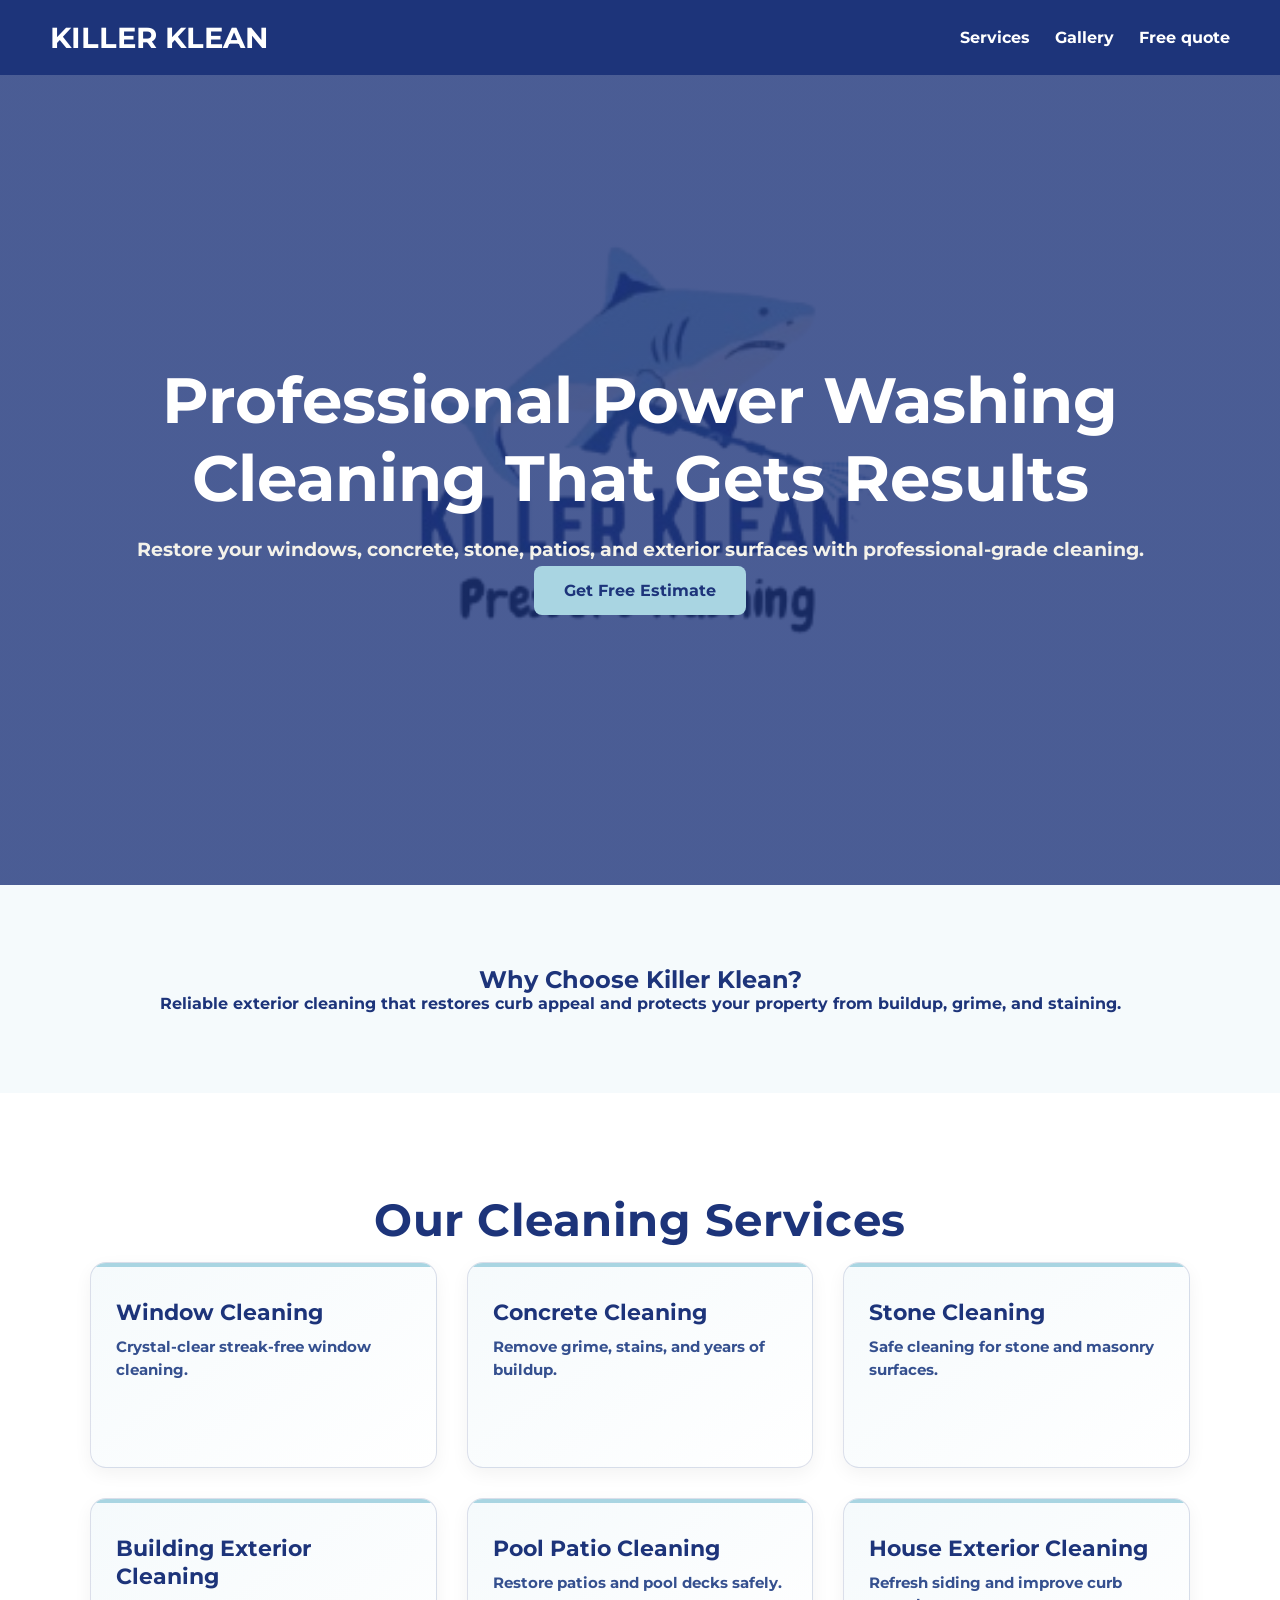
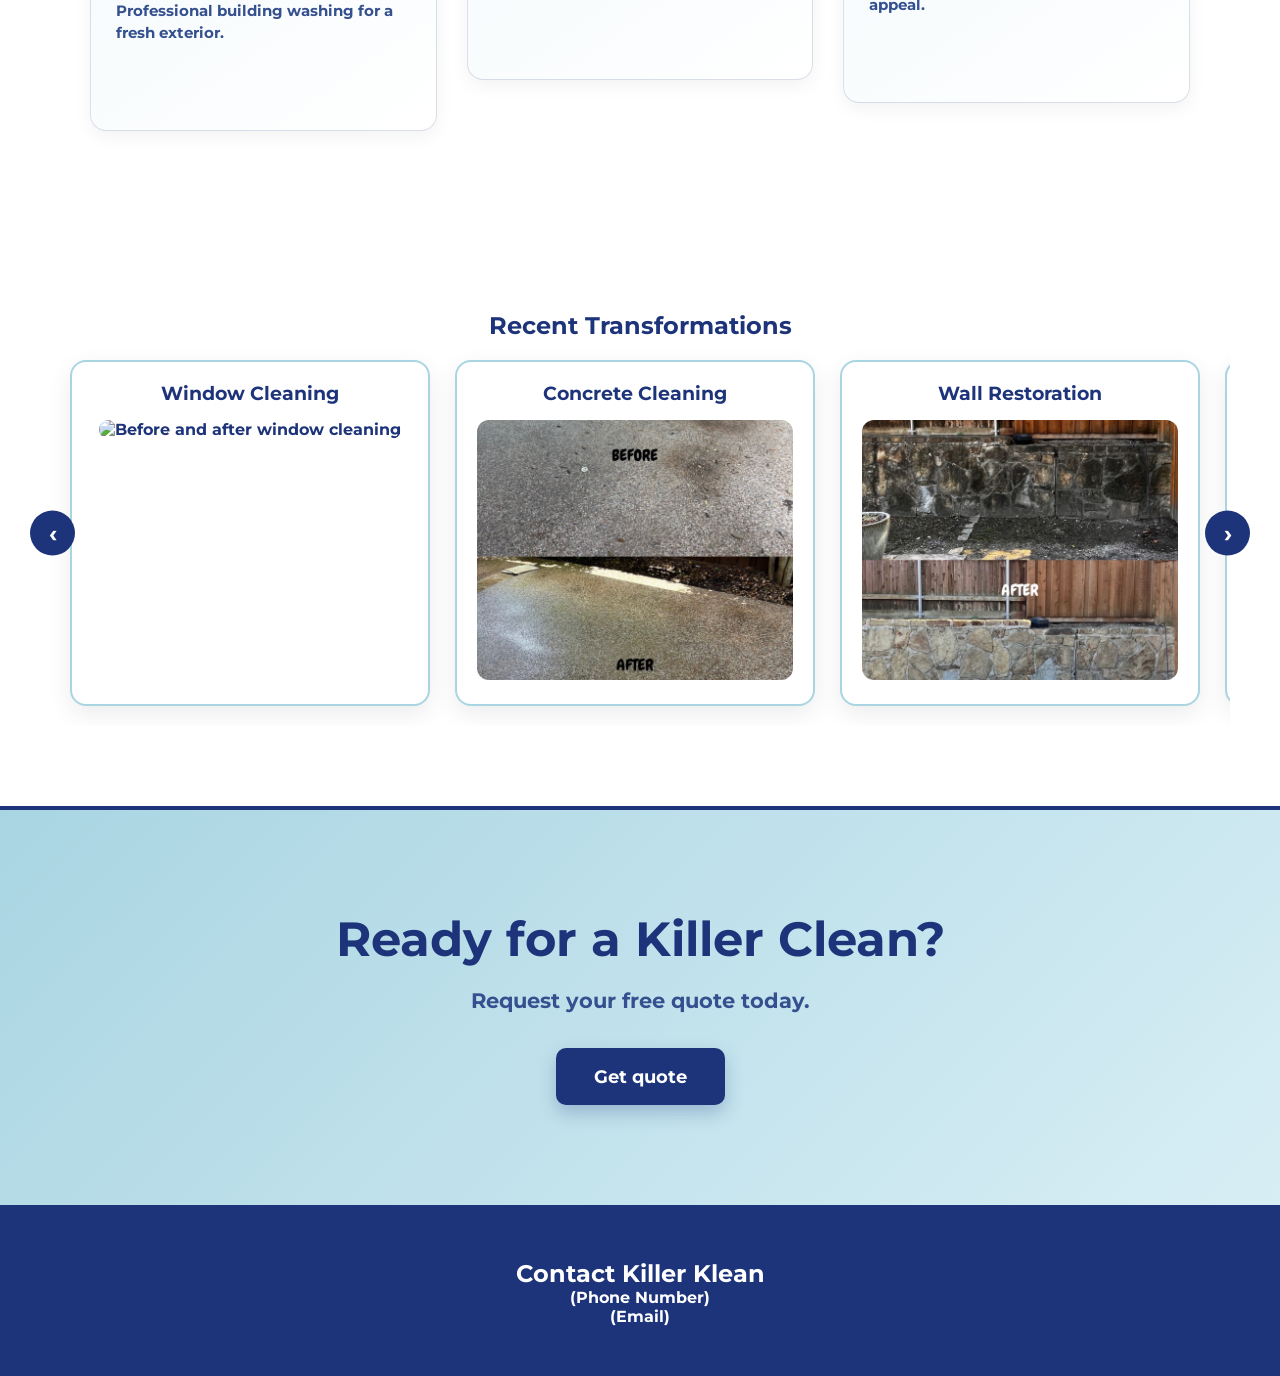
==== commit 78c6849c: "Replace 'page1' links with 'quote' links" ====
--- a/index.html
+++ b/index.html
@@ -19,7 +19,7 @@
         <ul class="nav-links">
             <li><a href="#services">Services</a></li>
             <li><a href="#gallery">Gallery</a></li>
-            <li><a href="page1.html">Free page1</a></li>
+            <li><a href="quote.html">Free quote</a></li>
         </ul>
     </nav>
 </header>
@@ -31,7 +31,7 @@
             Restore your windows, concrete, stone, patios, and exterior
             surfaces with professional-grade cleaning.
         </p>
-        <a href="page1.html" class="btn">Get Free Estimate</a>
+        <a href="quote.html" class="btn">Get Free Estimate</a>
     </div>
 </section>
 
@@ -48,42 +48,42 @@
 
     <div class="service-grid">
 
-        <a href="page1.html" class="service-link">
+        <a href="quote.html" class="service-link">
             <div class="card">
                 <h3>Window Cleaning</h3>
                 <p>Crystal-clear streak-free window cleaning.</p>
             </div>
         </a>
 
-        <a href="page1.html" class="service-link">
+        <a href="quote.html" class="service-link">
             <div class="card">
                 <h3>Concrete Cleaning</h3>
                 <p>Remove grime, stains, and years of buildup.</p>
             </div>
         </a>
 
-        <a href="page1.html" class="service-link">
+        <a href="quote.html" class="service-link">
             <div class="card">
                 <h3>Stone Cleaning</h3>
                 <p>Safe cleaning for stone and masonry surfaces.</p>
             </div>
         </a>
 
-        <a href="page1.html" class="service-link">
+        <a href="quote.html" class="service-link">
             <div class="card">
                 <h3>Building Exterior Cleaning</h3>
                 <p>Professional building washing for a fresh exterior.</p>
             </div>
         </a>
 
-        <a href="page1.html" class="service-link">
+        <a href="quote.html" class="service-link">
             <div class="card">
                 <h3>Pool Patio Cleaning</h3>
                 <p>Restore patios and pool decks safely.</p>
             </div>
         </a>
 
-        <a href="page1.html" class="service-link">
+        <a href="quote.html" class="service-link">
             <div class="card">
                 <h3>House Exterior Cleaning</h3>
                 <p>Refresh siding and improve curb appeal.</p>
@@ -141,8 +141,8 @@
 
 <section class="cta">
     <h2>Ready for a Killer Clean?</h2>
-    <p>Request your free page1 today.</p>
-    <a href="page1.html" class="btn">Get page1</a>
+    <p>Request your free quote today.</p>
+    <a href="quote.html" class="btn">Get quote</a>
 </section>
 
 <footer>
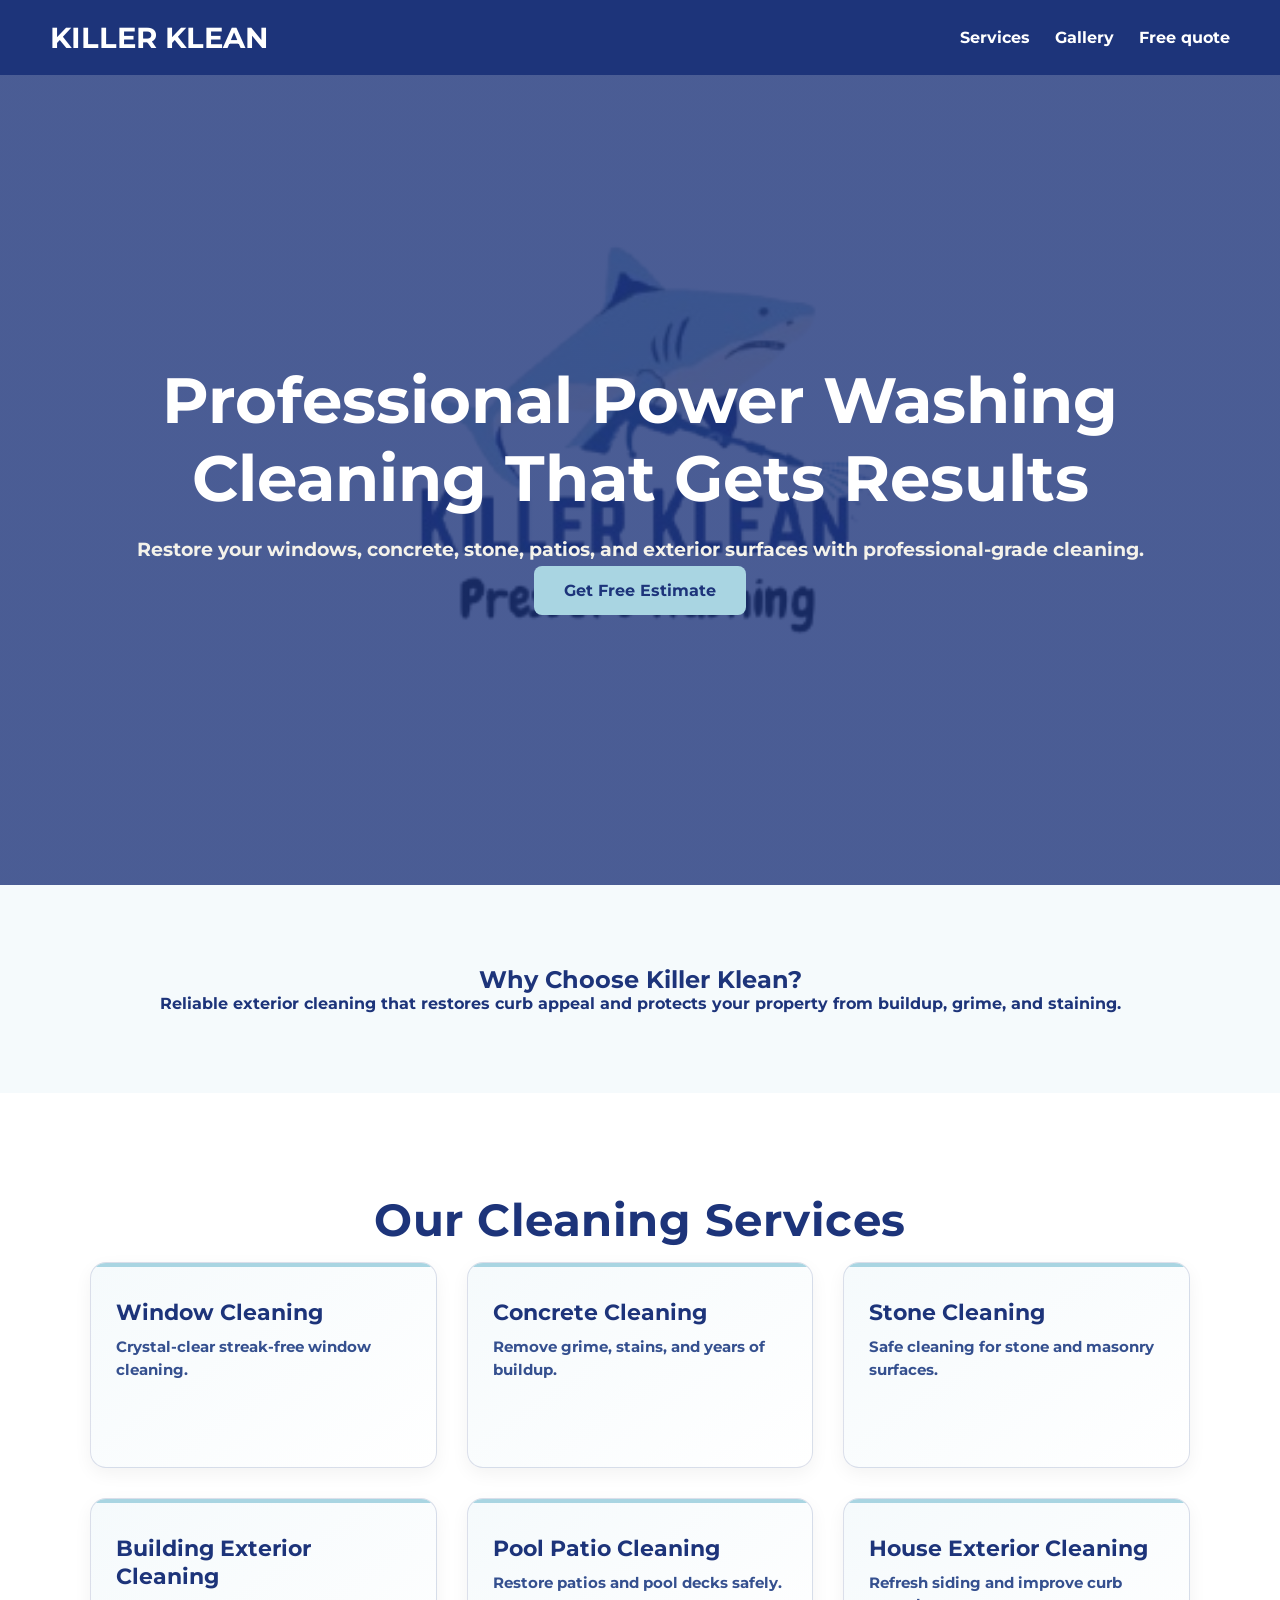
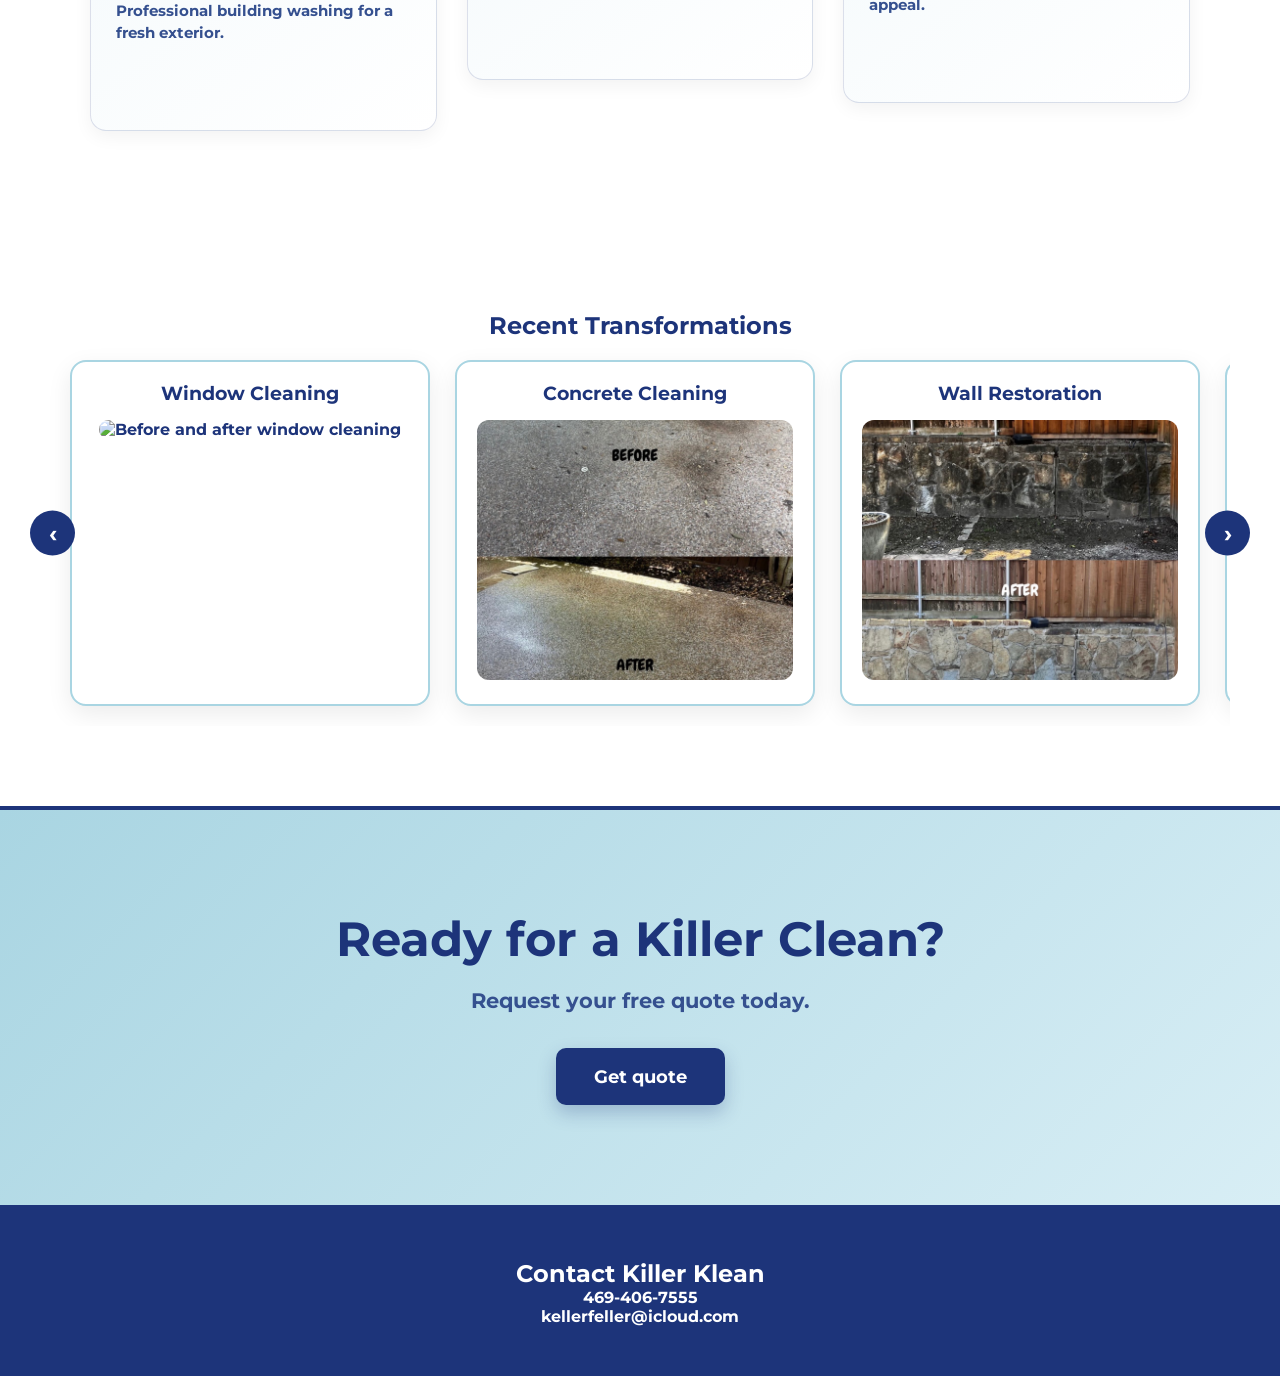
==== commit 81e376a5: "Update contact information in footer" ====
--- a/index.html
+++ b/index.html
@@ -147,8 +147,8 @@
 
 <footer>
     <h2>Contact Killer Klean</h2>
-    <p>(Phone Number)</p>
-    <p>(Email)</p>
+    <p>469-406-7555</p>
+    <p>kellerfeller@icloud.com</p>
 </footer>
 <script src="script.js"></script>
 </body>
